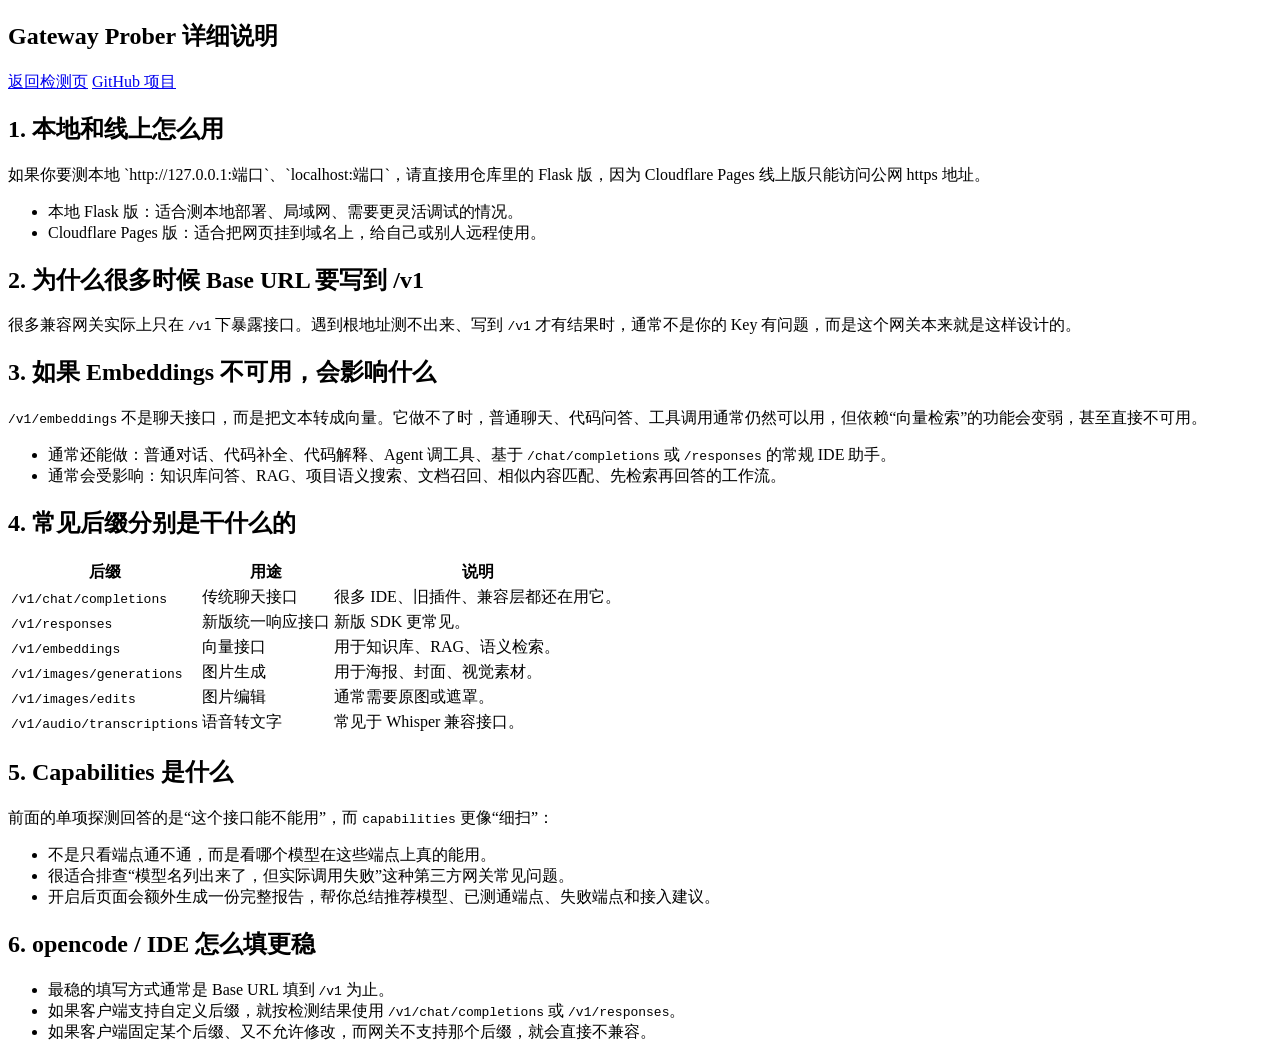
==== cf-pages/public/docs-page/index.html @ 35ad56a9 "feat: publish advanced pages probe ui" ====
<!doctype html>
<html lang="zh-CN">
<head>
  <meta charset="utf-8">
  <meta name="viewport" content="width=device-width, initial-scale=1">
  <title>Gateway Prober 详细说明</title>
  <link rel="stylesheet" href="/styles.css">
</head>
<body>
  <main class="shell">
    <section class="panel">
      <h1>Gateway Prober 详细说明</h1>
      <div class="navrow">
        <a class="navlink" href="/">返回检测页</a>
        <a class="navlink" href="https://github.com/lizehao-1/gateway-prober" target="_blank" rel="noreferrer">GitHub 项目</a>
      </div>
    </section>

    <section class="panel">
      <h2>1. 本地和线上怎么用</h2>
      <p>如果你要测本地 `http://127.0.0.1:端口`、`localhost:端口`，请直接用仓库里的 Flask 版，因为 Cloudflare Pages 线上版只能访问公网 https 地址。</p>
      <ul class="plain-list">
        <li>本地 Flask 版：适合测本地部署、局域网、需要更灵活调试的情况。</li>
        <li>Cloudflare Pages 版：适合把网页挂到域名上，给自己或别人远程使用。</li>
      </ul>
    </section>

    <section class="panel">
      <h2>2. 为什么很多时候 Base URL 要写到 /v1</h2>
      <p>很多兼容网关实际上只在 <code>/v1</code> 下暴露接口。遇到根地址测不出来、写到 <code>/v1</code> 才有结果时，通常不是你的 Key 有问题，而是这个网关本来就是这样设计的。</p>
    </section>

    <section class="panel">
      <h2>3. 如果 Embeddings 不可用，会影响什么</h2>
      <p><code>/v1/embeddings</code> 不是聊天接口，而是把文本转成向量。它做不了时，普通聊天、代码问答、工具调用通常仍然可以用，但依赖“向量检索”的功能会变弱，甚至直接不可用。</p>
      <ul class="plain-list">
        <li>通常还能做：普通对话、代码补全、代码解释、Agent 调工具、基于 <code>/chat/completions</code> 或 <code>/responses</code> 的常规 IDE 助手。</li>
        <li>通常会受影响：知识库问答、RAG、项目语义搜索、文档召回、相似内容匹配、先检索再回答的工作流。</li>
      </ul>
    </section>

    <section class="panel">
      <h2>4. 常见后缀分别是干什么的</h2>
      <table>
        <thead>
          <tr><th>后缀</th><th>用途</th><th>说明</th></tr>
        </thead>
        <tbody>
          <tr><td><code>/v1/chat/completions</code></td><td>传统聊天接口</td><td>很多 IDE、旧插件、兼容层都还在用它。</td></tr>
          <tr><td><code>/v1/responses</code></td><td>新版统一响应接口</td><td>新版 SDK 更常见。</td></tr>
          <tr><td><code>/v1/embeddings</code></td><td>向量接口</td><td>用于知识库、RAG、语义检索。</td></tr>
          <tr><td><code>/v1/images/generations</code></td><td>图片生成</td><td>用于海报、封面、视觉素材。</td></tr>
          <tr><td><code>/v1/images/edits</code></td><td>图片编辑</td><td>通常需要原图或遮罩。</td></tr>
          <tr><td><code>/v1/audio/transcriptions</code></td><td>语音转文字</td><td>常见于 Whisper 兼容接口。</td></tr>
        </tbody>
      </table>
    </section>

    <section class="panel">
      <h2>5. Capabilities 是什么</h2>
      <p>前面的单项探测回答的是“这个接口能不能用”，而 <code>capabilities</code> 更像“细扫”：</p>
      <ul class="plain-list">
        <li>不是只看端点通不通，而是看哪个模型在这些端点上真的能用。</li>
        <li>很适合排查“模型名列出来了，但实际调用失败”这种第三方网关常见问题。</li>
        <li>开启后页面会额外生成一份完整报告，帮你总结推荐模型、已测通端点、失败端点和接入建议。</li>
      </ul>
    </section>

    <section class="panel">
      <h2>6. opencode / IDE 怎么填更稳</h2>
      <ul class="plain-list">
        <li>最稳的填写方式通常是 Base URL 填到 <code>/v1</code> 为止。</li>
        <li>如果客户端支持自定义后缀，就按检测结果使用 <code>/v1/chat/completions</code> 或 <code>/v1/responses</code>。</li>
        <li>如果客户端固定某个后缀、又不允许修改，而网关不支持那个后缀，就会直接不兼容。</li>
      </ul>
    </section>
  </main>
</body>
</html>
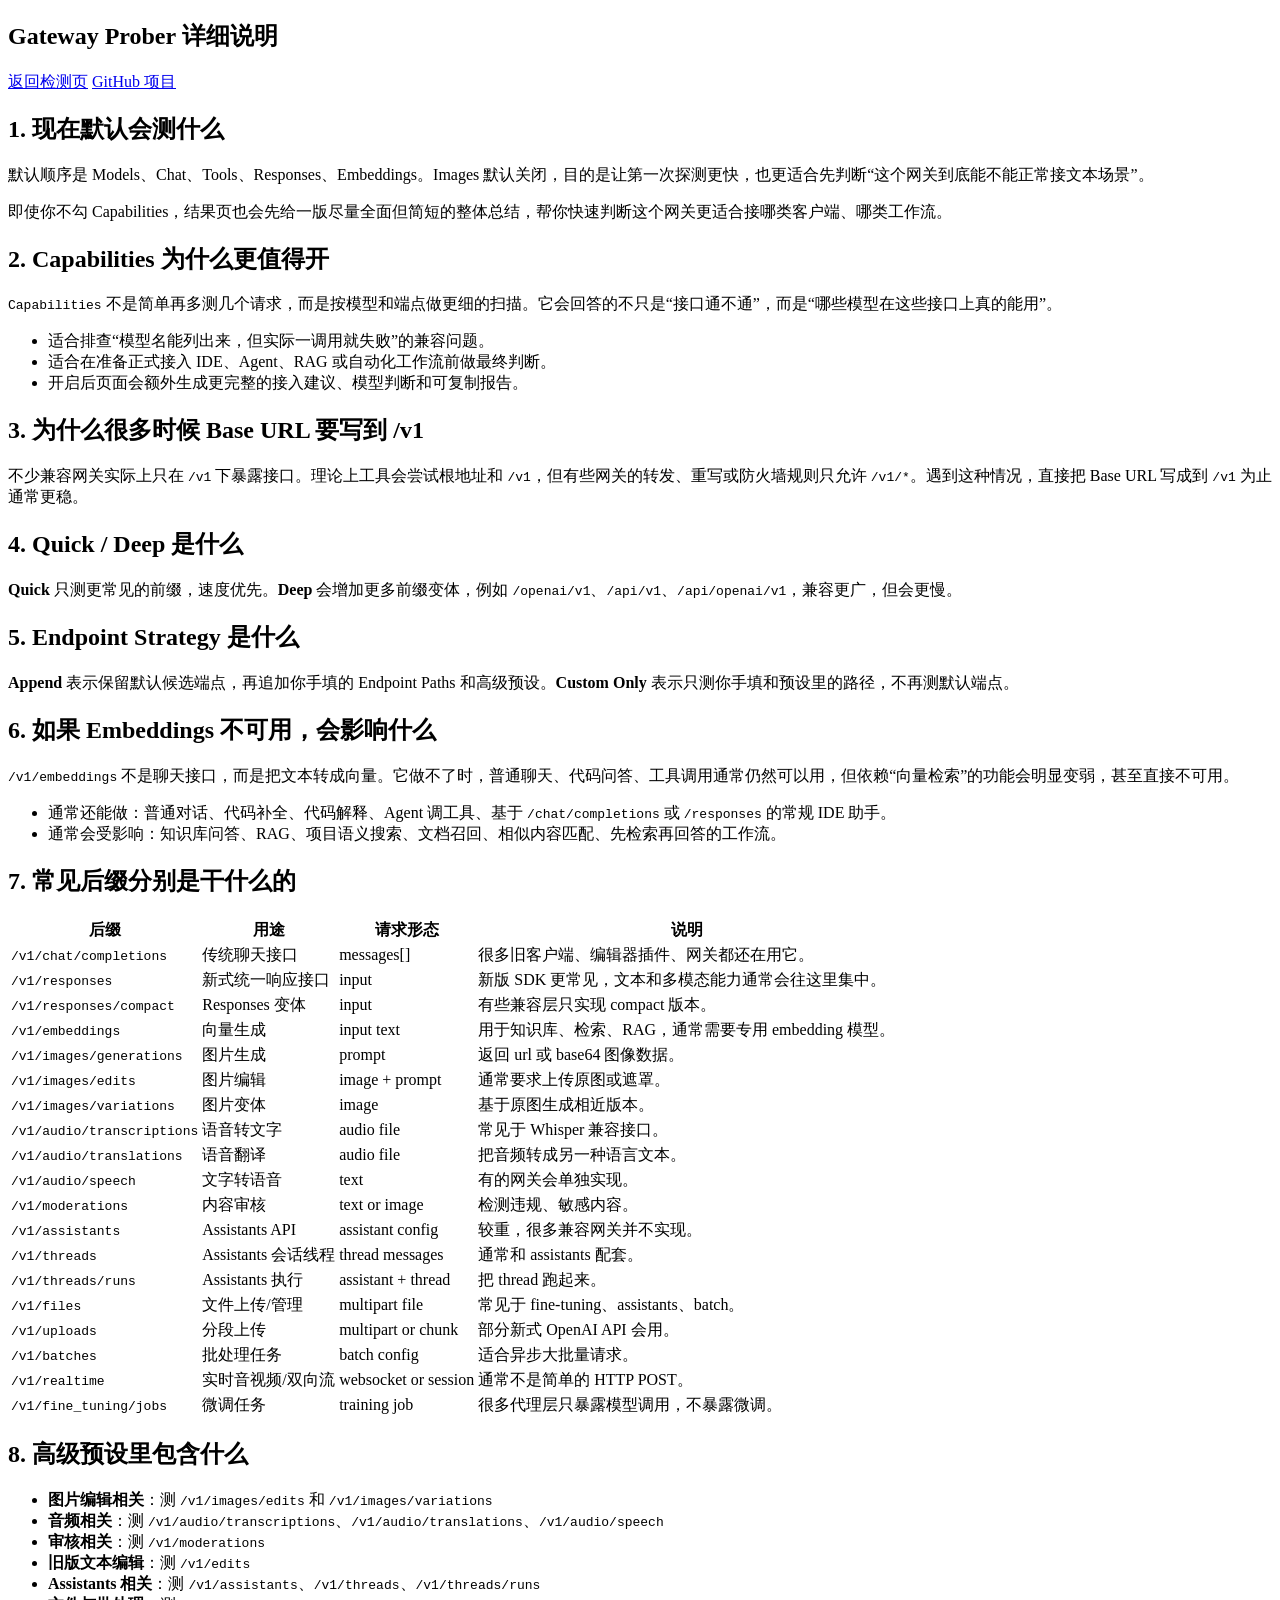
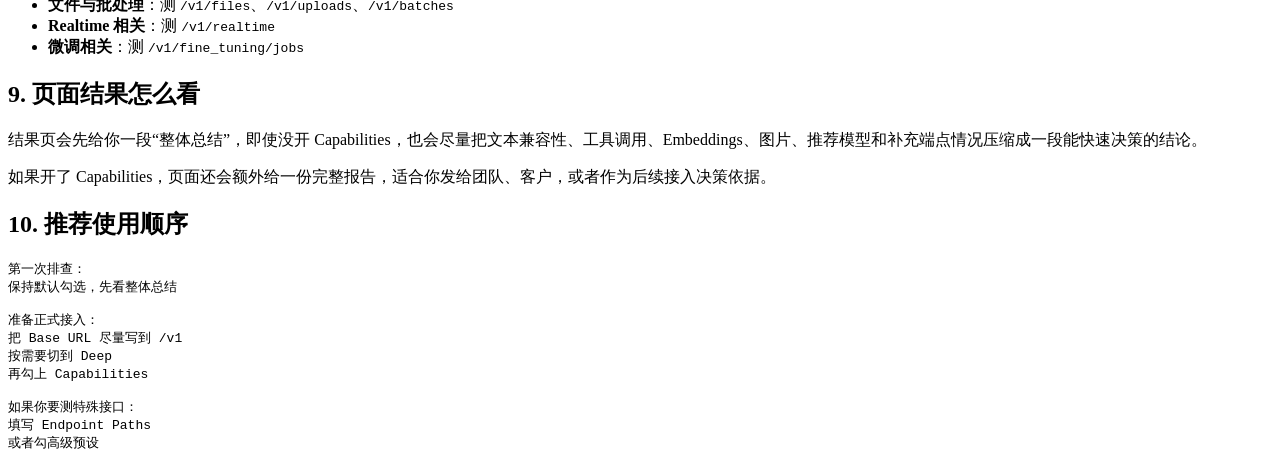
==== commit 7d2bf45a: "Refine summaries and capabilities guidance" ====
--- a/cf-pages/public/docs-page/index.html
+++ b/cf-pages/public/docs-page/index.html
@@ -17,22 +17,39 @@
     </section>
 
     <section class="panel">
-      <h2>1. 本地和线上怎么用</h2>
-      <p>如果你要测本地 `http://127.0.0.1:端口`、`localhost:端口`，请直接用仓库里的 Flask 版，因为 Cloudflare Pages 线上版只能访问公网 https 地址。</p>
+      <h2>1. 现在默认会测什么</h2>
+      <p>默认顺序是 Models、Chat、Tools、Responses、Embeddings。Images 默认关闭，目的是让第一次探测更快，也更适合先判断“这个网关到底能不能正常接文本场景”。</p>
+      <p>即使你不勾 Capabilities，结果页也会先给一版尽量全面但简短的整体总结，帮你快速判断这个网关更适合接哪类客户端、哪类工作流。</p>
+    </section>
+
+    <section class="panel">
+      <h2>2. Capabilities 为什么更值得开</h2>
+      <p><code>Capabilities</code> 不是简单再多测几个请求，而是按模型和端点做更细的扫描。它会回答的不只是“接口通不通”，而是“哪些模型在这些接口上真的能用”。</p>
       <ul class="plain-list">
-        <li>本地 Flask 版：适合测本地部署、局域网、需要更灵活调试的情况。</li>
-        <li>Cloudflare Pages 版：适合把网页挂到域名上，给自己或别人远程使用。</li>
+        <li>适合排查“模型名能列出来，但实际一调用就失败”的兼容问题。</li>
+        <li>适合在准备正式接入 IDE、Agent、RAG 或自动化工作流前做最终判断。</li>
+        <li>开启后页面会额外生成更完整的接入建议、模型判断和可复制报告。</li>
       </ul>
     </section>
 
     <section class="panel">
-      <h2>2. 为什么很多时候 Base URL 要写到 /v1</h2>
-      <p>很多兼容网关实际上只在 <code>/v1</code> 下暴露接口。遇到根地址测不出来、写到 <code>/v1</code> 才有结果时，通常不是你的 Key 有问题，而是这个网关本来就是这样设计的。</p>
+      <h2>3. 为什么很多时候 Base URL 要写到 /v1</h2>
+      <p>不少兼容网关实际上只在 <code>/v1</code> 下暴露接口。理论上工具会尝试根地址和 <code>/v1</code>，但有些网关的转发、重写或防火墙规则只允许 <code>/v1/*</code>。遇到这种情况，直接把 Base URL 写成到 <code>/v1</code> 为止通常更稳。</p>
     </section>
 
     <section class="panel">
-      <h2>3. 如果 Embeddings 不可用，会影响什么</h2>
-      <p><code>/v1/embeddings</code> 不是聊天接口，而是把文本转成向量。它做不了时，普通聊天、代码问答、工具调用通常仍然可以用，但依赖“向量检索”的功能会变弱，甚至直接不可用。</p>
+      <h2>4. Quick / Deep 是什么</h2>
+      <p><strong>Quick</strong> 只测更常见的前缀，速度优先。<strong>Deep</strong> 会增加更多前缀变体，例如 <code>/openai/v1</code>、<code>/api/v1</code>、<code>/api/openai/v1</code>，兼容更广，但会更慢。</p>
+    </section>
+
+    <section class="panel">
+      <h2>5. Endpoint Strategy 是什么</h2>
+      <p><strong>Append</strong> 表示保留默认候选端点，再追加你手填的 Endpoint Paths 和高级预设。<strong>Custom Only</strong> 表示只测你手填和预设里的路径，不再测默认端点。</p>
+    </section>
+
+    <section class="panel">
+      <h2>6. 如果 Embeddings 不可用，会影响什么</h2>
+      <p><code>/v1/embeddings</code> 不是聊天接口，而是把文本转成向量。它做不了时，普通聊天、代码问答、工具调用通常仍然可以用，但依赖“向量检索”的功能会明显变弱，甚至直接不可用。</p>
       <ul class="plain-list">
         <li>通常还能做：普通对话、代码补全、代码解释、Agent 调工具、基于 <code>/chat/completions</code> 或 <code>/responses</code> 的常规 IDE 助手。</li>
         <li>通常会受影响：知识库问答、RAG、项目语义搜索、文档召回、相似内容匹配、先检索再回答的工作流。</li>
@@ -40,39 +57,68 @@
     </section>
 
     <section class="panel">
-      <h2>4. 常见后缀分别是干什么的</h2>
+      <h2>7. 常见后缀分别是干什么的</h2>
       <table>
         <thead>
-          <tr><th>后缀</th><th>用途</th><th>说明</th></tr>
+          <tr><th>后缀</th><th>用途</th><th>请求形态</th><th>说明</th></tr>
         </thead>
         <tbody>
-          <tr><td><code>/v1/chat/completions</code></td><td>传统聊天接口</td><td>很多 IDE、旧插件、兼容层都还在用它。</td></tr>
-          <tr><td><code>/v1/responses</code></td><td>新版统一响应接口</td><td>新版 SDK 更常见。</td></tr>
-          <tr><td><code>/v1/embeddings</code></td><td>向量接口</td><td>用于知识库、RAG、语义检索。</td></tr>
-          <tr><td><code>/v1/images/generations</code></td><td>图片生成</td><td>用于海报、封面、视觉素材。</td></tr>
-          <tr><td><code>/v1/images/edits</code></td><td>图片编辑</td><td>通常需要原图或遮罩。</td></tr>
-          <tr><td><code>/v1/audio/transcriptions</code></td><td>语音转文字</td><td>常见于 Whisper 兼容接口。</td></tr>
+          <tr><td><code>/v1/chat/completions</code></td><td>传统聊天接口</td><td>messages[]</td><td>很多旧客户端、编辑器插件、网关都还在用它。</td></tr>
+          <tr><td><code>/v1/responses</code></td><td>新式统一响应接口</td><td>input</td><td>新版 SDK 更常见，文本和多模态能力通常会往这里集中。</td></tr>
+          <tr><td><code>/v1/responses/compact</code></td><td>Responses 变体</td><td>input</td><td>有些兼容层只实现 compact 版本。</td></tr>
+          <tr><td><code>/v1/embeddings</code></td><td>向量生成</td><td>input text</td><td>用于知识库、检索、RAG，通常需要专用 embedding 模型。</td></tr>
+          <tr><td><code>/v1/images/generations</code></td><td>图片生成</td><td>prompt</td><td>返回 url 或 base64 图像数据。</td></tr>
+          <tr><td><code>/v1/images/edits</code></td><td>图片编辑</td><td>image + prompt</td><td>通常要求上传原图或遮罩。</td></tr>
+          <tr><td><code>/v1/images/variations</code></td><td>图片变体</td><td>image</td><td>基于原图生成相近版本。</td></tr>
+          <tr><td><code>/v1/audio/transcriptions</code></td><td>语音转文字</td><td>audio file</td><td>常见于 Whisper 兼容接口。</td></tr>
+          <tr><td><code>/v1/audio/translations</code></td><td>语音翻译</td><td>audio file</td><td>把音频转成另一种语言文本。</td></tr>
+          <tr><td><code>/v1/audio/speech</code></td><td>文字转语音</td><td>text</td><td>有的网关会单独实现。</td></tr>
+          <tr><td><code>/v1/moderations</code></td><td>内容审核</td><td>text or image</td><td>检测违规、敏感内容。</td></tr>
+          <tr><td><code>/v1/assistants</code></td><td>Assistants API</td><td>assistant config</td><td>较重，很多兼容网关并不实现。</td></tr>
+          <tr><td><code>/v1/threads</code></td><td>Assistants 会话线程</td><td>thread messages</td><td>通常和 assistants 配套。</td></tr>
+          <tr><td><code>/v1/threads/runs</code></td><td>Assistants 执行</td><td>assistant + thread</td><td>把 thread 跑起来。</td></tr>
+          <tr><td><code>/v1/files</code></td><td>文件上传/管理</td><td>multipart file</td><td>常见于 fine-tuning、assistants、batch。</td></tr>
+          <tr><td><code>/v1/uploads</code></td><td>分段上传</td><td>multipart or chunk</td><td>部分新式 OpenAI API 会用。</td></tr>
+          <tr><td><code>/v1/batches</code></td><td>批处理任务</td><td>batch config</td><td>适合异步大批量请求。</td></tr>
+          <tr><td><code>/v1/realtime</code></td><td>实时音视频/双向流</td><td>websocket or session</td><td>通常不是简单的 HTTP POST。</td></tr>
+          <tr><td><code>/v1/fine_tuning/jobs</code></td><td>微调任务</td><td>training job</td><td>很多代理层只暴露模型调用，不暴露微调。</td></tr>
         </tbody>
       </table>
     </section>
 
     <section class="panel">
-      <h2>5. Capabilities 是什么</h2>
-      <p>前面的单项探测回答的是“这个接口能不能用”，而 <code>capabilities</code> 更像“细扫”：</p>
+      <h2>8. 高级预设里包含什么</h2>
       <ul class="plain-list">
-        <li>不是只看端点通不通，而是看哪个模型在这些端点上真的能用。</li>
-        <li>很适合排查“模型名列出来了，但实际调用失败”这种第三方网关常见问题。</li>
-        <li>开启后页面会额外生成一份完整报告，帮你总结推荐模型、已测通端点、失败端点和接入建议。</li>
+        <li><strong>图片编辑相关</strong>：测 <code>/v1/images/edits</code> 和 <code>/v1/images/variations</code></li>
+        <li><strong>音频相关</strong>：测 <code>/v1/audio/transcriptions</code>、<code>/v1/audio/translations</code>、<code>/v1/audio/speech</code></li>
+        <li><strong>审核相关</strong>：测 <code>/v1/moderations</code></li>
+        <li><strong>旧版文本编辑</strong>：测 <code>/v1/edits</code></li>
+        <li><strong>Assistants 相关</strong>：测 <code>/v1/assistants</code>、<code>/v1/threads</code>、<code>/v1/threads/runs</code></li>
+        <li><strong>文件与批处理</strong>：测 <code>/v1/files</code>、<code>/v1/uploads</code>、<code>/v1/batches</code></li>
+        <li><strong>Realtime 相关</strong>：测 <code>/v1/realtime</code></li>
+        <li><strong>微调相关</strong>：测 <code>/v1/fine_tuning/jobs</code></li>
       </ul>
     </section>
 
     <section class="panel">
-      <h2>6. opencode / IDE 怎么填更稳</h2>
-      <ul class="plain-list">
-        <li>最稳的填写方式通常是 Base URL 填到 <code>/v1</code> 为止。</li>
-        <li>如果客户端支持自定义后缀，就按检测结果使用 <code>/v1/chat/completions</code> 或 <code>/v1/responses</code>。</li>
-        <li>如果客户端固定某个后缀、又不允许修改，而网关不支持那个后缀，就会直接不兼容。</li>
-      </ul>
+      <h2>9. 页面结果怎么看</h2>
+      <p>结果页会先给你一段“整体总结”，即使没开 Capabilities，也会尽量把文本兼容性、工具调用、Embeddings、图片、推荐模型和补充端点情况压缩成一段能快速决策的结论。</p>
+      <p>如果开了 Capabilities，页面还会额外给一份完整报告，适合你发给团队、客户，或者作为后续接入决策依据。</p>
+    </section>
+
+    <section class="panel">
+      <h2>10. 推荐使用顺序</h2>
+      <pre>第一次排查：
+保持默认勾选，先看整体总结
+
+准备正式接入：
+把 Base URL 尽量写到 /v1
+按需要切到 Deep
+再勾上 Capabilities
+
+如果你要测特殊接口：
+填写 Endpoint Paths
+或者勾高级预设</pre>
     </section>
   </main>
 </body>
